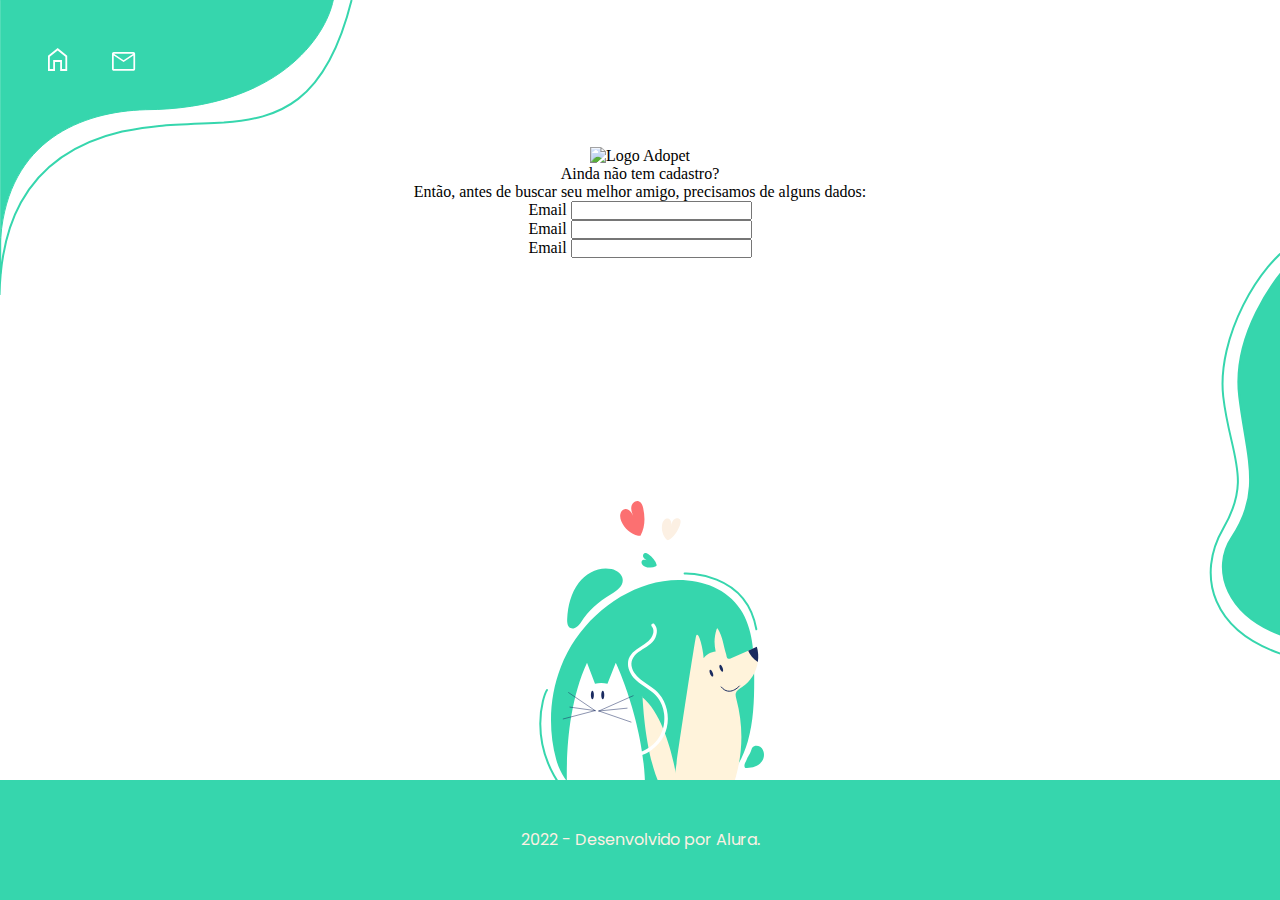
==== assets/src/Telas/Pagina-cadastro/index.html @ ce978d04 "Pagina cadastro" ====
<!DOCTYPE html>
<html lang="pt-br">
<head>
    <meta charset="UTF-8">
    <meta http-equiv="X-UA-Compatible" content="IE=edge">
    <meta name="viewport" content="width=device-width, initial-scale=1.0">
    <link rel="stylesheet" href="../../../css/style.css">
    <link rel="stylesheet" href="../../../css/cadastro.css">
    <link rel="preconnect" href="https://fonts.googleapis.com">
    <link rel="preconnect" href="https://fonts.gstatic.com" crossorigin>
    <link href="https://fonts.googleapis.com/css2?family=IBM+Plex+Sans:wght@500&family=Poppins:wght@400;600&display=swap" rel="stylesheet">
    <title>AdoPet - Cadastro</title>
</head>
<body class="cor__fundo">
    <header class="cabecalho">
        <a  href="../../../../index.html"><img src="../../../img/Casa.svg" alt="Home" class="container_imagem"></a>
        <a  href="#"><img src="../../../img/Mensagens.svg" alt="Mensagens" class="container_imagem"></a>
    </header>

    <main class="conteudo__principal">

        <img src="../../../img/Logo 2.png" alt="Logo Adopet" >
        <p class="paragrafo__pergunta">Ainda não tem cadastro?</p>
        <p class="paragrafo__cadastro">Então, antes de buscar seu melhor amigo, precisamos de alguns dados:</p>

        <section>
                <div class="input-container">
                    <label for="">Email</label>
                    <input type="email" >
                </div>

                <div class="input-container">
                    <label for="">Email</label>
                    <input type="email" >
                </div>

                <div class="input-container">
                    <label for="">Email</label>
                    <input type="email" >
                </div>            
        </section>

        

    </main>

    <footer class="footer">
        <p class="paragrafo__footer">2022 - Desenvolvido por Alura.</p>
    </footer>
</body>
</html>
---- assets/css/style.css ----
:root {
    --cor-azul: #3772FF;
    --cor-verde: #36D6AD;
    --cor-branco: #FCF0E3;
    --cor-coral: #FC7071;
    --cor-cinza: #737380;
    --cor-cinza-claro: #BCBCBC;
    --cor-cinza-claro-fundos: #F7F7F7;

    --fonte-principal: 'IBM Plex Sans', sans-serif;
    --fonte-secundaria: 'Poppins', sans-serif;

}

* {
    margin: 0;
    padding: 0;
    box-sizing: border-box;
}


body {
    background-image: url(/./assets/img/Forma\ 1.svg), 
                      url(/assets/img/Forma\ 2.svg), 
                      url(/assets/img/Ilustração\ 1.svg);

    background-repeat: no-repeat;
    background-position: top left, center right, bottom 86px center;
    min-height: 100vh;
    display: flex;
    flex-direction: column;
   
}

.fundo__azul {
    background-color: var(--cor-azul);
    
}


 /* INICIO DO CSS CABEÇALHO */
.cabecalho{
    padding: 3em; 
}

.container_imagem {
    padding-right: 2.5em;
}
 /* FIM DO CSS CABEÇALHO */


.conteudo__principal {   
    text-align: center;
    width: 70%;
    padding-top: 1.5em;
    margin: 0 auto;
    flex: 1;  
}

.conteudo__titulo {
    font-family: var(--fonte-principal);
    font-style: normal;
    padding-top: 10px;
    font-weight: 500;
    font-size: 26px;
    line-height: 48px;
    color: var(--cor-branco);
}

.conteudo__paragrafo {
    font-family: var(--fonte-secundaria);
    margin: 1em 0;
    font-style: normal;
    font-weight: 400;
    font-size: 16px;
    line-height: 24px;
    padding: 1em;
    color: var(--cor-branco);
    
}

.conteudo__ancora {
    display: block;
    background-color: var(--cor-coral);
    color: var(--cor-branco);
    font-family: var(--fonte-secundaria);

    padding: 0.5em;
    margin: 0 auto 1em ;
    width: 12em;
    font-size: 16px;
    border-radius: 6px;
    text-decoration: none;
}


/* INICIO CSS FOOTER */
.footer {
    padding: 3em;
    background: var(--cor-verde);
    color: var(--cor-branco); 
    text-align: center;
}

.paragrafo__footer{
    font-family: var(--fonte-secundaria);
    font-style: normal;
    font-weight: 400;
    font-size: 16px;
    line-height: 24px;
}
/* FIM CSS FOOTER */
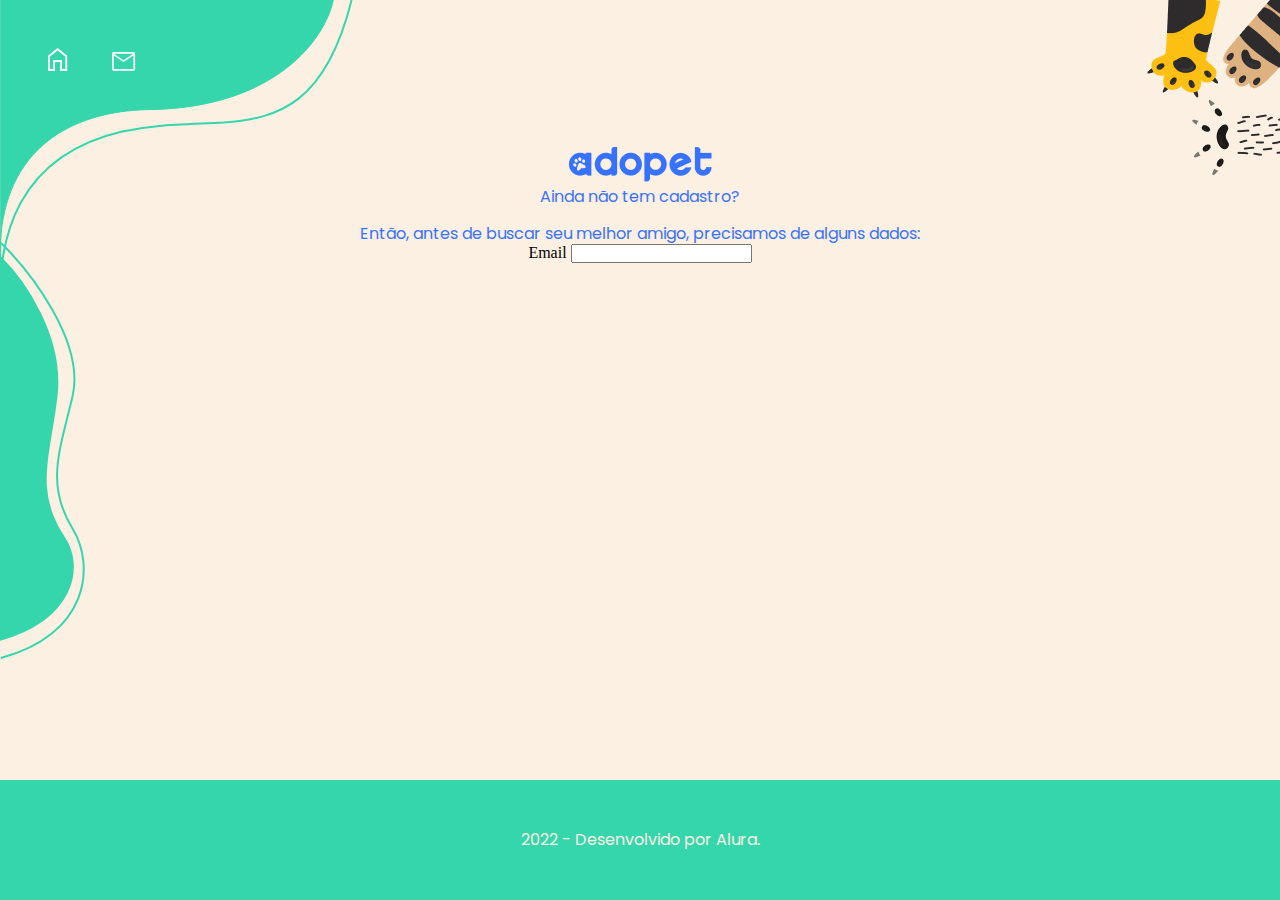
==== commit e7d65f31: "Pagina cadastro" ====
--- a/assets/src/Telas/Pagina-cadastro/index.html
+++ b/assets/src/Telas/Pagina-cadastro/index.html
@@ -28,16 +28,7 @@
                     <label for="">Email</label>
                     <input type="email" >
                 </div>
-
-                <div class="input-container">
-                    <label for="">Email</label>
-                    <input type="email" >
-                </div>
-
-                <div class="input-container">
-                    <label for="">Email</label>
-                    <input type="email" >
-                </div>            
+         
         </section>
 
         
--- a/assets/css/style.css
+++ b/assets/css/style.css
@@ -1,23 +1,4 @@
-:root {
-    --cor-azul: #3772FF;
-    --cor-verde: #36D6AD;
-    --cor-branco: #FCF0E3;
-    --cor-coral: #FC7071;
-    --cor-cinza: #737380;
-    --cor-cinza-claro: #BCBCBC;
-    --cor-cinza-claro-fundos: #F7F7F7;
-
-    --fonte-principal: 'IBM Plex Sans', sans-serif;
-    --fonte-secundaria: 'Poppins', sans-serif;
-
-}
-
-* {
-    margin: 0;
-    padding: 0;
-    box-sizing: border-box;
-}
-
+@import url(base.css);
 
 body {
     background-image: url(/./assets/img/Forma\ 1.svg), 
@@ -25,29 +6,16 @@
                       url(/assets/img/Ilustração\ 1.svg);
 
     background-repeat: no-repeat;
-    background-position: top left, center right, bottom 86px center;
+    background-position: top left, center right , bottom 86px center;
     min-height: 100vh;
     display: flex;
     flex-direction: column;
    
 }
 
-.fundo__azul {
-    background-color: var(--cor-azul);
-    
+.cor__fundo {
+    background-color: var(--cor-azul); 
 }
-
-
- /* INICIO DO CSS CABEÇALHO */
-.cabecalho{
-    padding: 3em; 
-}
-
-.container_imagem {
-    padding-right: 2.5em;
-}
- /* FIM DO CSS CABEÇALHO */
-
 
 .conteudo__principal {   
     text-align: center;
@@ -94,20 +62,5 @@
 }
 
 
-/* INICIO CSS FOOTER */
-.footer {
-    padding: 3em;
-    background: var(--cor-verde);
-    color: var(--cor-branco); 
-    text-align: center;
-}
 
-.paragrafo__footer{
-    font-family: var(--fonte-secundaria);
-    font-style: normal;
-    font-weight: 400;
-    font-size: 16px;
-    line-height: 24px;
-}
-/* FIM CSS FOOTER */
 
--- a/assets/css/cadastro.css
+++ b/assets/css/cadastro.css
@@ -0,0 +1,47 @@
+@import url(base.css);
+
+* {
+    margin: 0;
+    padding: 0;
+    box-sizing: border-box;
+}
+
+
+body {
+    background-image: url(/assets/img/Patas.png),url(/./assets/img/Forma\ 1.svg), 
+                      url(/assets/img/Forma3-invertida.svg) ;
+
+    background-repeat: no-repeat;
+    background-position: top right , top  left , center left  ;
+    min-height: 100vh;
+    display: flex;
+    flex-direction: column;
+}
+
+
+.cor__fundo {
+    background-color: var(--cor-branco);
+    
+}
+
+.paragrafo__pergunta {
+    padding-bottom: 1em;
+    font-family: var(--fonte-secundaria);
+    font-weight: 400;
+    font-size: 16px;
+    line-height: 21px;
+    color: var(--cor-azul);
+}
+
+.paragrafo__cadastro{
+    font-family: var(--fonte-secundaria);
+    font-weight: 400;
+    font-size: 16px;
+    line-height: 21px;
+    color: var(--cor-azul);
+}
+
+
+
+
+
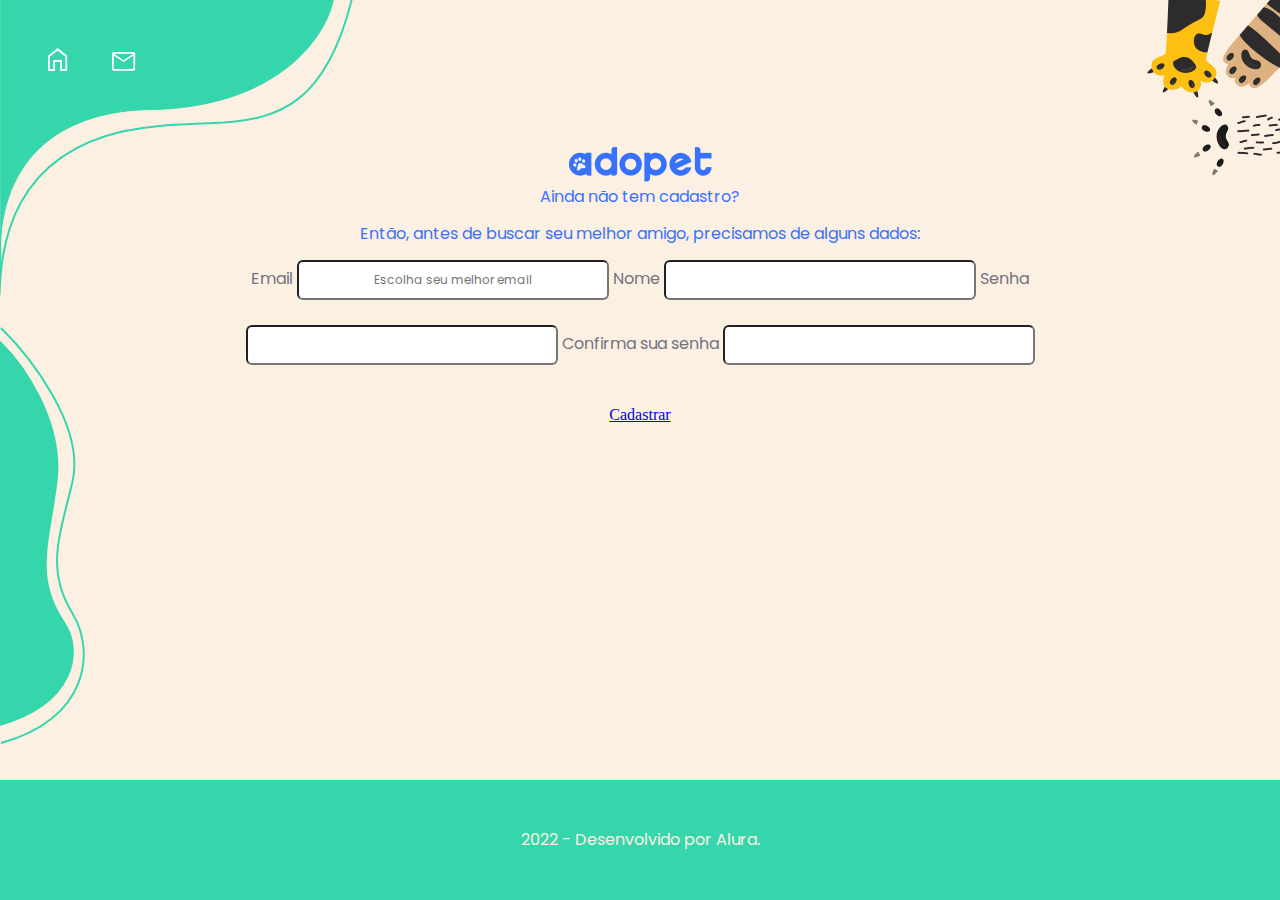
==== commit 013c381e: "Adicionando formulario" ====
--- a/assets/src/Telas/Pagina-cadastro/index.html
+++ b/assets/src/Telas/Pagina-cadastro/index.html
@@ -4,7 +4,7 @@
     <meta charset="UTF-8">
     <meta http-equiv="X-UA-Compatible" content="IE=edge">
     <meta name="viewport" content="width=device-width, initial-scale=1.0">
-    <link rel="stylesheet" href="../../../css/style.css">
+    <link rel="stylesheet" href="../../../css/base.css">
     <link rel="stylesheet" href="../../../css/cadastro.css">
     <link rel="preconnect" href="https://fonts.googleapis.com">
     <link rel="preconnect" href="https://fonts.gstatic.com" crossorigin>
@@ -12,6 +12,7 @@
     <title>AdoPet - Cadastro</title>
 </head>
 <body class="cor__fundo">
+
     <header class="cabecalho">
         <a  href="../../../../index.html"><img src="../../../img/Casa.svg" alt="Home" class="container_imagem"></a>
         <a  href="#"><img src="../../../img/Mensagens.svg" alt="Mensagens" class="container_imagem"></a>
@@ -23,15 +24,23 @@
         <p class="paragrafo__pergunta">Ainda não tem cadastro?</p>
         <p class="paragrafo__cadastro">Então, antes de buscar seu melhor amigo, precisamos de alguns dados:</p>
 
-        <section>
-                <div class="input-container">
+        <section class="formulario">
+            <form>
                     <label for="">Email</label>
-                    <input type="email" >
-                </div>
-         
+                    <input type="email"  class="inputs" placeholder="Escolha seu melhor email">
+                
+                    <label for="">Nome</label>
+                    <input type="text" class="inputs" placeholder="">
+
+                    <label for="">Senha</label>
+                    <input type="password" class="inputs" placeholder="">
+
+                    <label for="">Confirma sua senha</label>
+                    <input type="password" class="inputs" placeholder="">
+            </form>
         </section>
 
-        
+        <a href="#" class="botao-cadastro" >Cadastrar</a>
 
     </main>
 
--- a/assets/css/base.css
+++ b/assets/css/base.css
@@ -0,0 +1,49 @@
+
+:root {
+    --cor-azul: #3772FF;
+    --cor-verde: #36D6AD;
+    --cor-branco: #FCF0E3;
+    --cor-coral: #FC7071;
+    --cor-cinza: #737380;
+    --cor-cinza-claro: #BCBCBC;
+    --cor-cinza-claro-fundos: #F7F7F7;
+
+    --fonte-principal: 'IBM Plex Sans', sans-serif;
+    --fonte-secundaria: 'Poppins', sans-serif;
+
+}
+
+* {
+    margin: 0;
+    padding: 0;
+    box-sizing: border-box;
+}
+
+
+/* INICIO DO CSS CABEÇALHO */
+.cabecalho{
+    padding: 3em; 
+}
+
+.container_imagem {
+    padding-right: 2.5em;
+}
+ /* FIM DO CSS CABEÇALHO */
+
+ 
+ /* INICIO CSS FOOTER */
+.footer {
+    padding: 3em;
+    background: var(--cor-verde);
+    color: var(--cor-branco); 
+    text-align: center;
+}
+
+.paragrafo__footer{
+    font-family: var(--fonte-secundaria);
+    font-style: normal;
+    font-weight: 400;
+    font-size: 16px;
+    line-height: 24px;
+}
+/* FIM CSS FOOTER */--- a/assets/css/cadastro.css
+++ b/assets/css/cadastro.css
@@ -1,27 +1,27 @@
 @import url(base.css);
 
-* {
-    margin: 0;
-    padding: 0;
-    box-sizing: border-box;
-}
-
-
 body {
-    background-image: url(/assets/img/Patas.png),url(/./assets/img/Forma\ 1.svg), 
-                      url(/assets/img/Forma3-invertida.svg) ;
+    background-image: url(/assets/img/Patas.png),url(/./assets/img/Forma\ 1.svg), url(/assets/img/Forma3-invertida.svg) ;
 
     background-repeat: no-repeat;
-    background-position: top right , top  left , center left  ;
+    background-position: top right , top  left, left  bottom 156px ;
     min-height: 100vh;
     display: flex;
     flex-direction: column;
 }
 
-
 .cor__fundo {
     background-color: var(--cor-branco);
-    
+}
+
+
+/* INICIO CSS MAIN */
+.conteudo__principal {   
+    text-align: center;
+    width: 70%;
+    padding-top: 1.5em;
+    margin: 0 auto ;
+    flex: 1;  
 }
 
 .paragrafo__pergunta {
@@ -42,6 +42,31 @@
 }
 
 
+/* CSS FORMULARIO */
+.formulario {
+    display: flex;
+    justify-content: center;
+    text-align: center;
+    padding: 1em;
+    font-family: var(--fonte-secundaria);
+    color: var(--cor-cinza);
+}
+
+.inputs {
+    text-align: center;
+    width: 312px;
+    margin:  0 0 25px;
+    padding: 10px 25px;
+    font-family: var(--fonte-secundaria);
+    color: var( --cor-cinza-claro);
+    font-style: normal;
+    font-weight: 400;
+    font-size: 12px;
+    line-height: 16px;
+    border-radius: 6px;
+}
+/* CSS FORMULARIO */
 
 
 
+
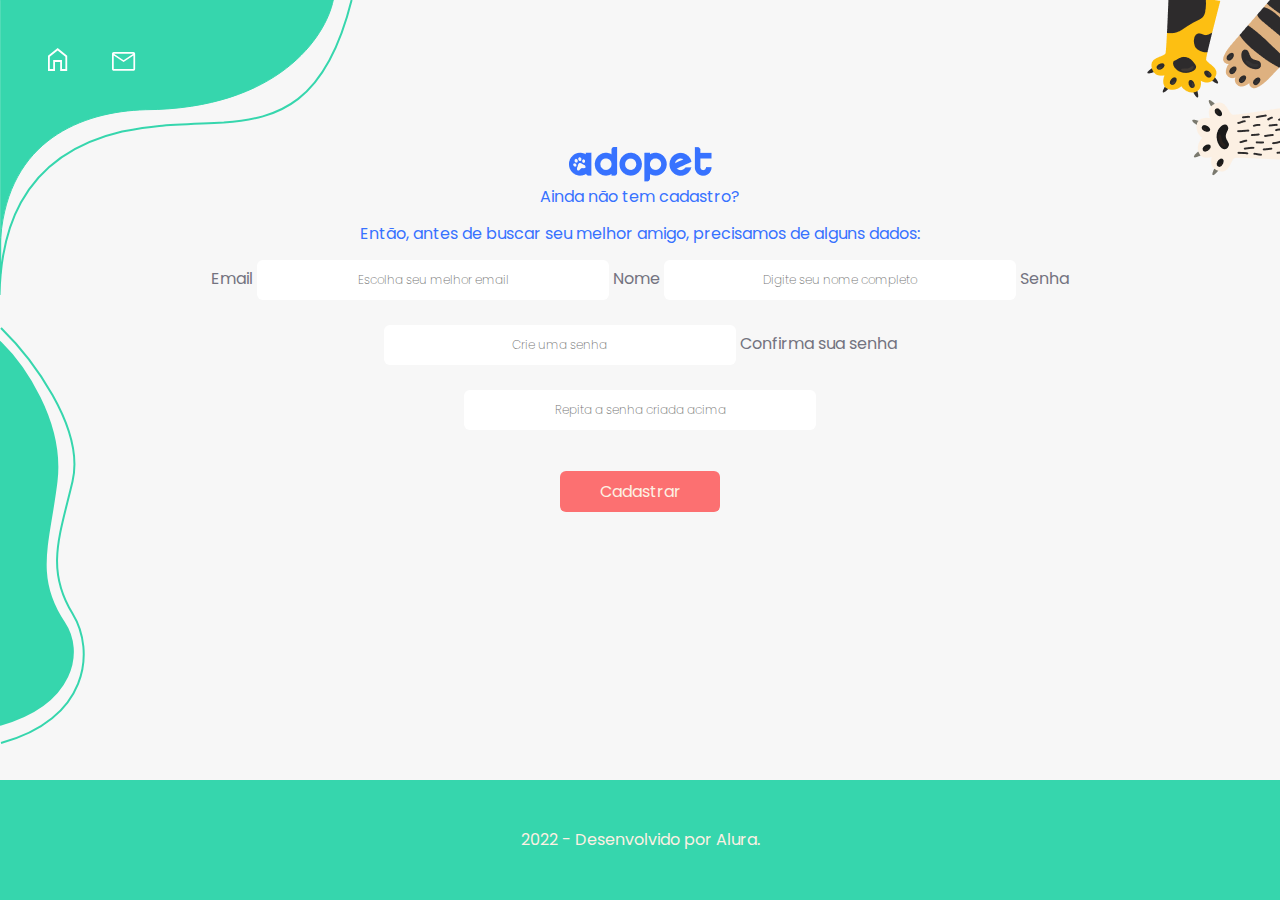
==== commit d266a3b0: "cadastro" ====
--- a/assets/src/Telas/Pagina-cadastro/index.html
+++ b/assets/src/Telas/Pagina-cadastro/index.html
@@ -4,8 +4,8 @@
     <meta charset="UTF-8">
     <meta http-equiv="X-UA-Compatible" content="IE=edge">
     <meta name="viewport" content="width=device-width, initial-scale=1.0">
-    <link rel="stylesheet" href="../../../css/base.css">
     <link rel="stylesheet" href="../../../css/cadastro.css">
+    <link rel="stylesheet" href="https://cdnjs.cloudflare.com/ajax/libs/font-awesome/5.11.2/css/all.css">
     <link rel="preconnect" href="https://fonts.googleapis.com">
     <link rel="preconnect" href="https://fonts.gstatic.com" crossorigin>
     <link href="https://fonts.googleapis.com/css2?family=IBM+Plex+Sans:wght@500&family=Poppins:wght@400;600&display=swap" rel="stylesheet">
@@ -30,18 +30,19 @@
                     <input type="email"  class="inputs" placeholder="Escolha seu melhor email">
                 
                     <label for="">Nome</label>
-                    <input type="text" class="inputs" placeholder="">
+                    <input type="text" class="inputs" placeholder="Digite seu nome completo">
 
                     <label for="">Senha</label>
-                    <input type="password" class="inputs" placeholder="">
-
+                    <input type="password" class="inputs" placeholder="Crie uma senha"/>
+                    
                     <label for="">Confirma sua senha</label>
-                    <input type="password" class="inputs" placeholder="">
+                    <input type="password" class="inputs" placeholder="Repita a senha criada acima">
+                    
             </form>
         </section>
 
         <a href="#" class="botao-cadastro" >Cadastrar</a>
-
+        
     </main>
 
     <footer class="footer">
--- a/assets/css/cadastro.css
+++ b/assets/css/cadastro.css
@@ -4,14 +4,14 @@
     background-image: url(/assets/img/Patas.png),url(/./assets/img/Forma\ 1.svg), url(/assets/img/Forma3-invertida.svg) ;
 
     background-repeat: no-repeat;
-    background-position: top right , top  left, left  bottom 156px ;
+    background-position: top  right  , top  left , left  bottom 156px ;
     min-height: 100vh;
     display: flex;
     flex-direction: column;
 }
 
 .cor__fundo {
-    background-color: var(--cor-branco);
+    background-color: var(--cor-cinza-claro-fundos);
 }
 
 
@@ -54,18 +54,34 @@
 
 .inputs {
     text-align: center;
-    width: 312px;
+    width: 22rem;
     margin:  0 0 25px;
-    padding: 10px 25px;
+    padding: 12px 25px;
     font-family: var(--fonte-secundaria);
     color: var( --cor-cinza-claro);
     font-style: normal;
-    font-weight: 400;
+    font-weight: 200;
     font-size: 12px;
     line-height: 16px;
     border-radius: 6px;
+    border: none;
 }
+
+
 /* CSS FORMULARIO */
+
+.botao-cadastro {
+    display: block;
+    background-color: var(--cor-coral);
+    color: var(--cor-branco);
+    font-family: var(--fonte-secundaria);
+    padding: 0.5em;
+    margin: 0 auto 1em ;
+    width: 10em;
+    font-size: 16px;
+    border-radius: 6px;
+    text-decoration: none;
+}
 
 
 
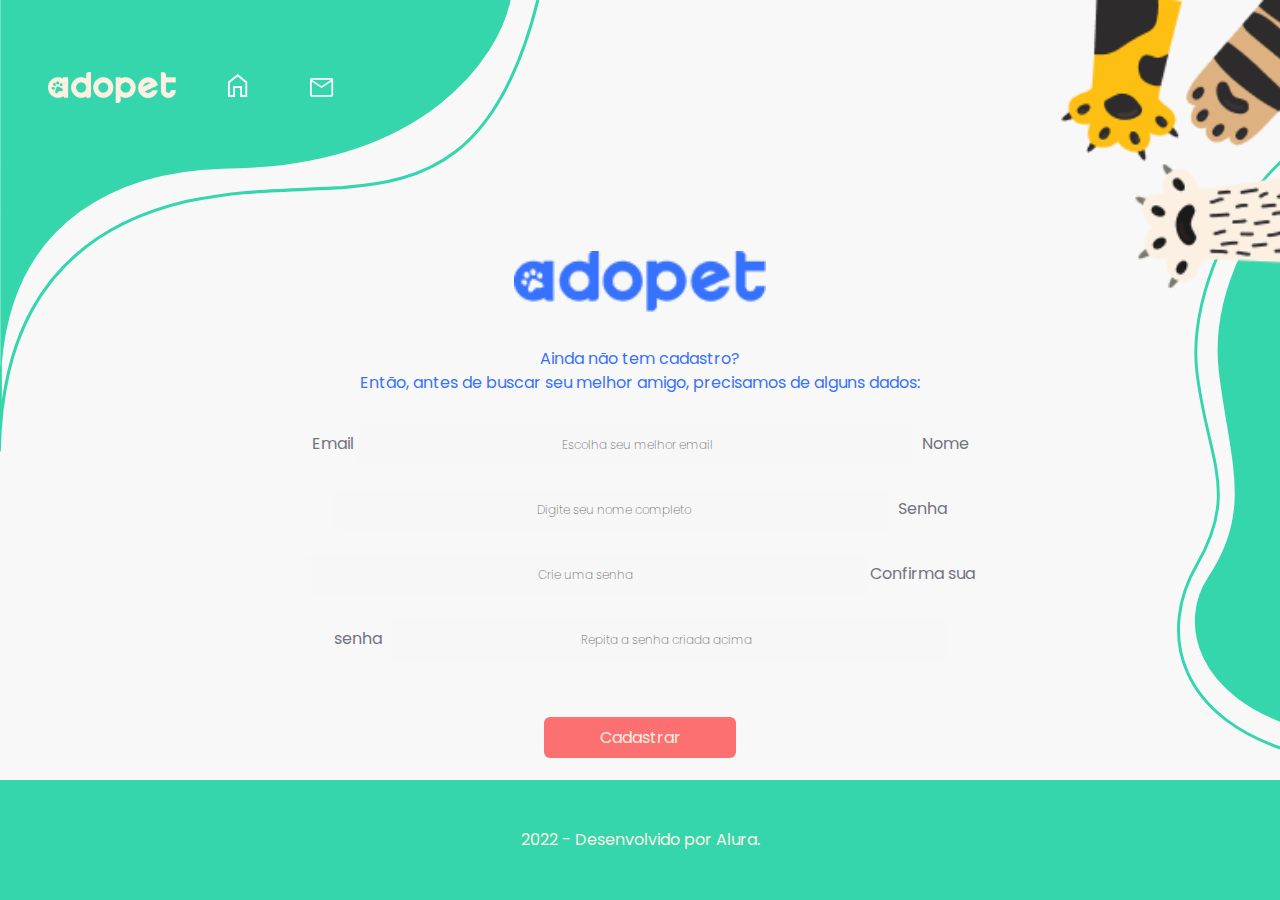
==== commit 70d76f4d: "Alterações nas class" ====
--- a/assets/src/Telas/Pagina-cadastro/index.html
+++ b/assets/src/Telas/Pagina-cadastro/index.html
@@ -14,15 +14,16 @@
 <body class="cor__fundo">
 
     <header class="cabecalho">
+        <a href="" ><img src="../../../img/Logo.png" alt="" class="logoadopet-header" ></a>
         <a  href="../../../../index.html"><img src="../../../img/Casa.svg" alt="Home" class="container_imagem"></a>
         <a  href="#"><img src="../../../img/Mensagens.svg" alt="Mensagens" class="container_imagem"></a>
     </header>
 
     <main class="conteudo__principal">
 
-        <img src="../../../img/Logo 2.png" alt="Logo Adopet" >
+        <img src="../../../img/Logo 2.png" alt="Logo Adopet"  class="logoadopet">
         <p class="paragrafo__pergunta">Ainda não tem cadastro?</p>
-        <p class="paragrafo__cadastro">Então, antes de buscar seu melhor amigo, precisamos de alguns dados:</p>
+        <p class="paragrafo__principal">Então, antes de buscar seu melhor amigo, precisamos de alguns dados:</p>
 
         <section class="formulario">
             <form>
--- a/assets/css/cadastro.css
+++ b/assets/css/cadastro.css
@@ -1,9 +1,13 @@
 @import url(base.css);
 
+
 body {
-    background-image: url(/assets/img/Patas.png),url(/./assets/img/Forma\ 1.svg), url(/assets/img/Forma3-invertida.svg) ;
+    background-image: url(/assets/img/Patas.png),
+    url(/assets/img/Forma\ 1.svg),
+    url(/assets/img/Forma3-invertida.svg) ;
 
     background-repeat: no-repeat;
+    background-size: 123px,352.11px, 82.73px;
     background-position: top  right  , top  left , left  bottom 156px ;
     min-height: 100vh;
     display: flex;
@@ -18,14 +22,14 @@
 /* INICIO CSS MAIN */
 .conteudo__principal {   
     text-align: center;
-    width: 70%;
-    padding-top: 1.5em;
-    margin: 0 auto ;
+    width: 90%;
+    padding-top: 4.5em;
+    margin: 0 5% ;
     flex: 1;  
 }
 
 .paragrafo__pergunta {
-    padding-bottom: 1em;
+    padding: 0.5em;
     font-family: var(--fonte-secundaria);
     font-weight: 400;
     font-size: 16px;
@@ -33,7 +37,7 @@
     color: var(--cor-azul);
 }
 
-.paragrafo__cadastro{
+.paragrafo__principal{
     font-family: var(--fonte-secundaria);
     font-weight: 400;
     font-size: 16px;
@@ -47,17 +51,18 @@
     display: flex;
     justify-content: center;
     text-align: center;
-    padding: 1em;
+    padding: 0.5em;
     font-family: var(--fonte-secundaria);
     color: var(--cor-cinza);
 }
 
 .inputs {
     text-align: center;
-    width: 22rem;
+    width: 20rem;
     margin:  0 0 25px;
     padding: 12px 25px;
     font-family: var(--fonte-secundaria);
+    background-color: var(--cor-cinza-claro-fundos);
     color: var( --cor-cinza-claro);
     font-style: normal;
     font-weight: 200;
@@ -85,4 +90,64 @@
 
 
 
+@media screen and (min-width: 768px) {
+    
+    body {
+        background-image: url(/assets/img/Patas.png),
+                          url(/assets/img/Forma\ 1.svg),
+                          url(/assets/img/Forma\ 2.svg) ;
+        background-size: 222px, 540px,  104px; 
+        background-repeat: no-repeat;
+        background-position: top  right  , top  left , center right ;
+        min-height: 100vh;
+        display: flex;
+        flex-direction: column;
+    }
+    
 
+    .cabecalho {
+        margin-top: 1.5em;
+    }
+
+    .container_imagem {
+        padding-left: 3em;
+        margin-right: -30px;
+        margin-bottom: 6px;
+     }
+ 
+     .logoadopet-header {
+         display: inline-block;
+         width: 128px;
+         height: 30.86px;
+     }
+ 
+
+    .conteudo__principal {   
+        width: 60%;
+        padding-top: 9em;
+        margin: 0 auto ;
+    
+    }
+
+    .logoadopet {
+        width: 251.59px;
+    }
+
+    .paragrafo__pergunta {
+        padding-top: 2em;
+        margin-bottom: -5px;
+    }
+
+    .formulario {
+        padding: 2em;
+    }
+    
+    .inputs {
+        width: 35rem; 
+    }
+    
+    .botao-cadastro {
+        width: 12em; 
+    }
+    
+}